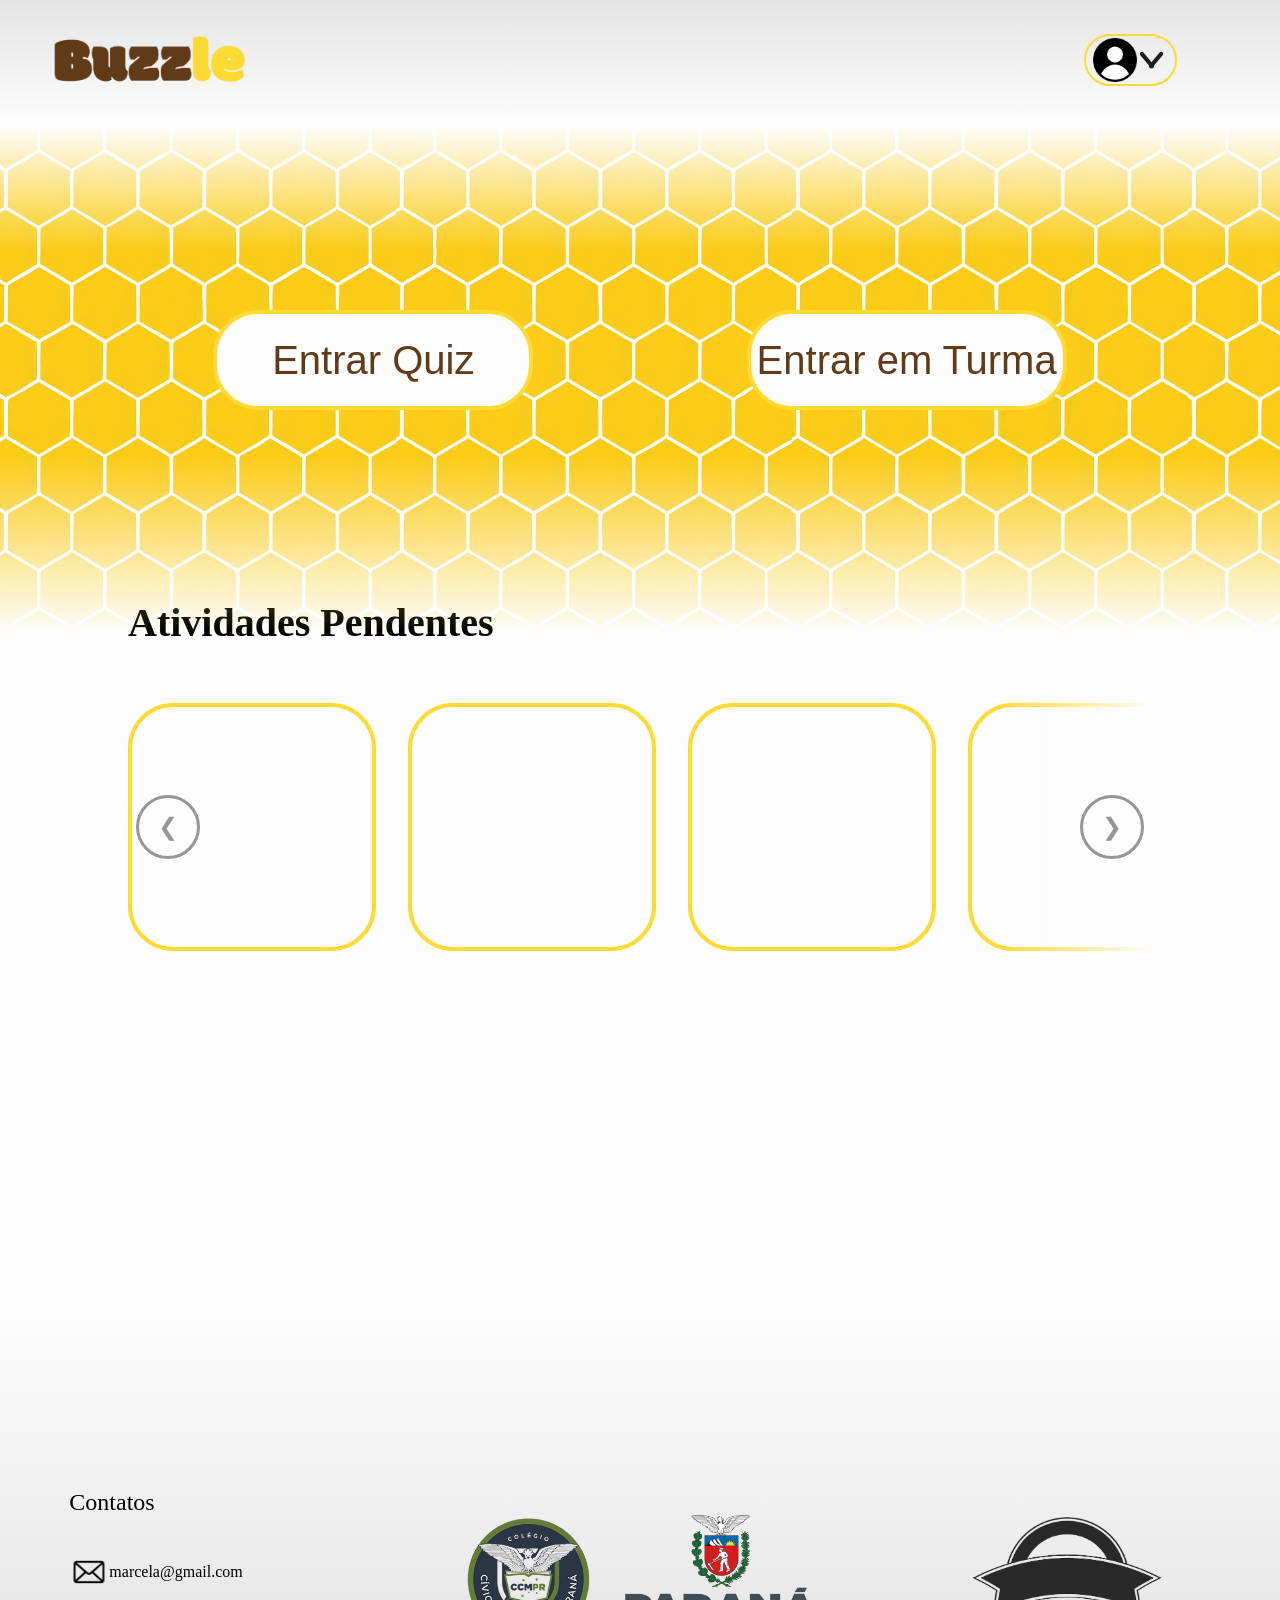
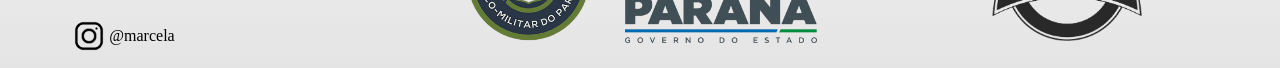
==== Buzzle (Demo)/homealuno.html @ 25f1af81 "Add files via upload" ====
<!DOCTYPE html>
<html lang="pt-br">
<head>
    <meta charset="UTF-8">
    <meta name="viewport" content="width=device-width, initial-scale=1.0">
    <title>Demo Home Aluno - Buzzle</title>
    <link rel="stylesheet" href="homealuno.css">
</head>
<body>
    <header>
        <section class="secheader">
            <div class="headerlogo">
                <img src="imagens/logotipo2.png" class="logo">
            </div>
            <div class="navegacao">
                
            </div>
            <div class="headerbotoes">
                <div onclick="amborgui()">
                    <img src="imagens/perfil.png" class="perfil">
                    <span id="span1"></span>
                    <span id="span2"></span>
                </div>
            </div>
        </section>
    </header>
    <section class="fundo">
        <button class="d1" onclick="qzredirect()">Entrar Quiz</button>
        <button class="d2" onclick="turedirect()">Entrar em Turma</button>
    </section>
    <main>
        <section class="mainsec">
            <h1 class="h1primeiro">Atividades Pendentes</h1>
            <div class="mask"></div>
            <section class="carrossel">
                <button onclick="moveSlide(-1)">&#10094;</button>
                <section class="seccarrossel">
                    <div class="divcarrossel">

                    </div>
                    <div class="divcarrossel">

                    </div>
                    <div class="divcarrossel">

                    </div>
                    <div class="divcarrossel">

                    </div>
                    <div class="divcarrossel">

                    </div>
                    <div class="divcarrossel">

                    </div>
                    <div class="divcarrossel">

                    </div>
                    <div class="divcarrossel">

                    </div>
                </section>
                <button onclick="moveSlide(1)">&#10095;</button>
            </section>
        </section>
    </main>
    <footer>
        <section class="secfooter">
            <div class="contatos">
                <div>
                    <p class="conttitle">Contatos</p>
                    <div>
                        <img src="imagens/emailicon.png" class="email">
                        <p class="emailtxt">marcela@gmail.com</p>
                    </div>
                    <div>
                        <img src="imagens/instaicon.png" class="insta">
                        <p class="instatxt">@marcela</p>
                    </div>
                </div>
            </div>
            <div class="governo">
                <img src="imagens/ccm.png" class="ccm">
                <img src="imagens/governo.png" class="parana">
            </div>
            <div class="equipe">
                <img src="imagens/logoequipe.png" class="logoequipe">
            </div>
        </section>
    </footer>
    <script src="script.js"></script>
</body>
</html>
---- Buzzle (Demo)/homealuno.css ----
*{
    margin: 0;
    padding: 0; 
}

html{
    height: 100%;
    background-image: url("imagens/colmeia2.png");
    overflow-x: hidden;
}

body{
    width: 100%;
    height: 100%;
}

header{
    height: 15.625rem;
    background-image: linear-gradient(#e4e4e4, #fdfdfd, transparent);
}

.secheader{
    display: flex;
    flex-wrap: wrap;
    justify-content: space-around;
    align-items: center;
    width: 100%;
    height: 7.5rem;
}

.headerlogo{
    height: 6rem;
    width: 20%;
    display: flex;
    justify-content: left;
    align-items: center;
}

.logo{
    width: 80%;
    margin-left: 50%;
    transform: translate(-50%);
}

.navegacao{
    height: 6rem;
    width: 50%;
    display: flex;
    align-items: center;
    justify-content: space-evenly;
}

.navegacao ul{
    list-style-type: none;
    padding: 0;
    display: flex;
    justify-content: center;
    gap: 5%;
}

.navegacao ul li{
    display: inline;
    font-size: 150%;
    margin: 0.8%;
}

.headerbotoes{
    height: 6rem;
    width: 20%;
    display: flex;
    flex-wrap: wrap;
    justify-content: space-around;
    align-items: center;
}

.headerbotoes div{
    position: relative;
    background-color: linear-gradient(#e4e4e4, #fdfdfd);
    border: 0.15rem solid #ffda33;
    border-radius: 5vh;
    width: 35%;
    height: 3rem;
    display: flex;
    justify-content: space-around;
    align-items: center;
    cursor: pointer;
    transition: 0.2s;
}

.headerbotoes div:hover{
    background-color: #ffda33;
}

.perfil{
    position: absolute;
    left: 7.5%;
    width: 2.8rem;
}

/*setinha*/

.headerbotoes span{
    position: absolute;
    width: 0.25rem;
    height: 1.25rem;
    border-radius: 100vh;
    background-color: #1e1e1e;
    transition: 0.5s;
}

.headerbotoes span:first-of-type{
    right: 30%;
    transform: rotate(-40deg);
}

.headerbotoes span:last-of-type{
    right: 20%;
    transform: rotate(40deg);
}

/*xzinho*/

#span1.x1{
    animation: virax1 0.5s forwards;
}

#span2.x2{
    animation: virax2 0.5s forwards;
}

@keyframes virax1{
    to{
        height:1.5rem;
        right: 25%;
        transform: rotate(-45deg);
    }
}

@keyframes virax2{
    to{
        height:1.5rem;
        right: 25%;
        transform: rotate(45deg);
    }
}

.fundo{
    width: 100%;
    height: 10rem;
    display: flex;
    justify-content: space-evenly;
    align-items: end;
}

.fundo button{
    background-color: #fdfdfd;
    border: 0.25rem solid #ffda33;
    border-radius: 5vh;
    width: 25%;
    height: 6.25rem;
    text-align: center;
    align-content: center;
    font-size: 2.5rem;
    color: #613a18;
    cursor: pointer;
    transition: 0.2s;
}

.fundo button:hover{
    scale: 105%;
    filter: brightness(95%);
}

main{
    background-color: #fdfdfd;
    width: 100%;
    height: 100%;
    -webkit-mask-image: linear-gradient(to bottom, transparent 5%, black 25%);
    display: flex;
}

.mainsec{
    margin-top: 10rem;
    margin-left: 8rem;
    width: 80%;
    height: 25.6rem;
    display: flex;
    flex-wrap: wrap;
    align-items: center;
}


.mainsec h1{
    width: 100%;
    font-size: 2.5rem;
}

.mask{
    z-index: 1;
    position: absolute;
    top: 43.9rem;
    background-color: #fdfdfd;
    width: 80%;
    height: 15.6rem;
    mask-image: linear-gradient(to right, transparent 85%, black 100%);
}

.carrossel{
    width: 100%;
    overflow: hidden;
    display: flex;
    align-items: center;
    position: relative;
}

.seccarrossel{
    width: max-content;
    display: flex;
    transition: transform 0.5s ease;
}

.divcarrossel{
    flex: 0 0 15rem;
    height: 15rem;
    margin-right: 2rem;
    border: 0.25rem solid #ffda33;
    border-radius: 5vh;
    background-color: #fdfdfd;
    cursor: pointer;
    display: flex;
    align-items: center;
    justify-content: center;
}

.divcarrossel:hover{
    filter: brightness(95%);
    transition: 0.2s;
}

.carrossel button{
    position: absolute;
    top: 50%;
    transform: translateY(-50%);
    width: 4rem;
    height: 4rem;
    border-radius: 50%;
    background-color: #fdfdfd;
    color: #969696;
    border: 0.2rem solid #969696;
    cursor: pointer;
    font-size: 1.5rem;
    z-index: 2;
}

.carrossel button:hover{
    filter: brightness(95%);
}

.carrossel button:first-of-type{
    left: 0.5rem;
}

.carrossel button:last-of-type{
    right: 0.5rem;
}

footer{
    height: 22.4rem;
    background-image: linear-gradient(#fdfdfd, #e4e4e4);
    display: flex;
    flex-direction: column;
    justify-content: flex-end;
}

.secfooter{
    display: flex;
    flex-wrap: wrap;
    justify-content: space-around;
    align-items: center;
    width: 100%;
    height: 11.2rem;
}

.secfooter div{
    width: 30%;
    height: 100%;
    display: flex;
    flex-wrap: wrap;
    align-items: center;
}

.contatos{
    justify-content: center;
}

.contatos div{
    height: 100%;
    width: 75%;
}

.contatos div div{
    width: 100%;
    height: 4rem;
    display: flex;
    align-items: center;
}

.conttitle{
    height: 3.2rem;
    width: 100%;
    font-size: 1.5rem;
    margin: 0;
}

.email{
    width: 2.5rem;
}

.insta{
    width: 2.5rem;
}

.governo{
    justify-content: space-around;
}

.ccm{
    width: 8.2rem;
    height: 8rem;
}

.parana{
    width: 12rem;
    height: 8rem;
}

.equipe{
    justify-content: center;
}

.logoequipe{
    width: 13rem;
}
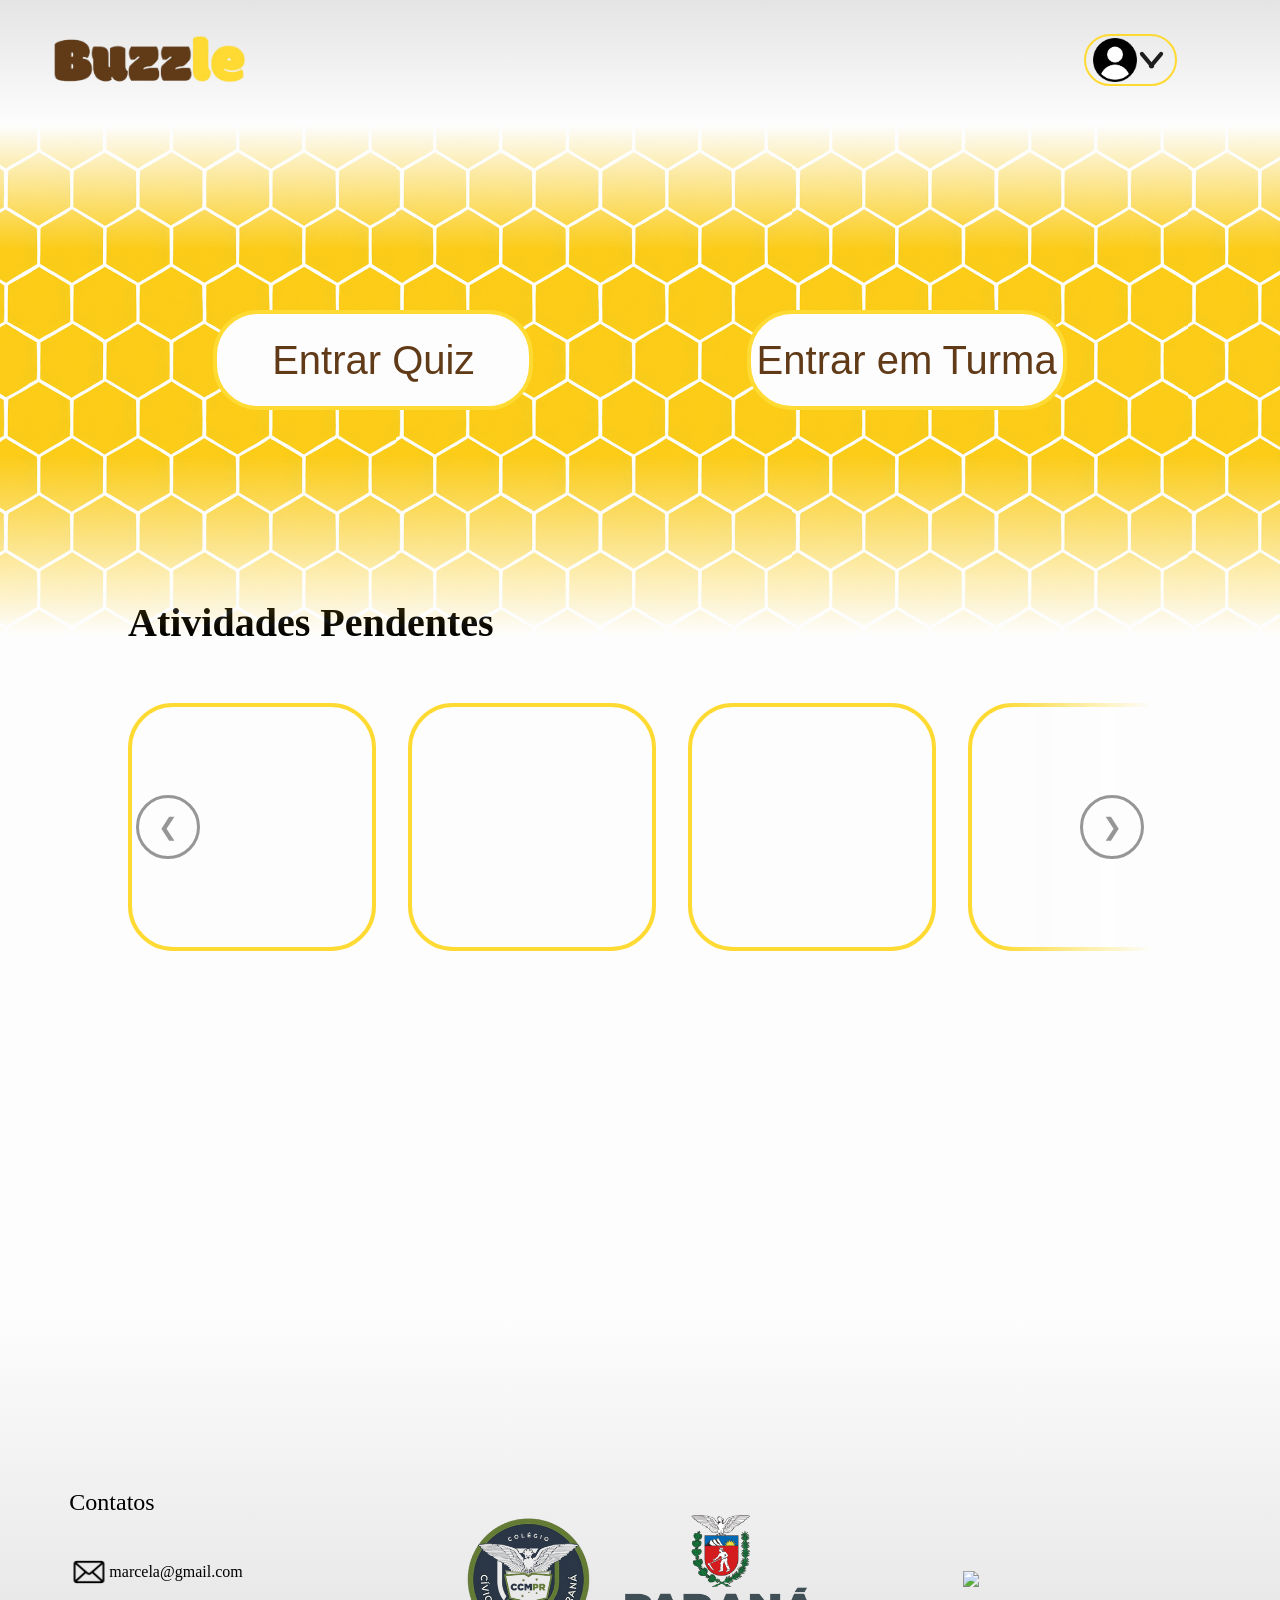
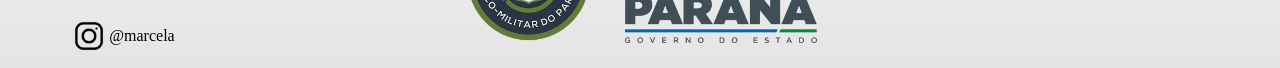
==== commit 864be9b3: "Add files via upload" ====
--- a/Buzzle (Demo)/homealuno.html
+++ b/Buzzle (Demo)/homealuno.html
@@ -84,7 +84,7 @@
                 <img src="imagens/governo.png" class="parana">
             </div>
             <div class="equipe">
-                <img src="imagens/logoequipe.png" class="logoequipe">
+                <img src="imagens/logo1.png" class="logoequipe">
             </div>
         </section>
     </footer>
